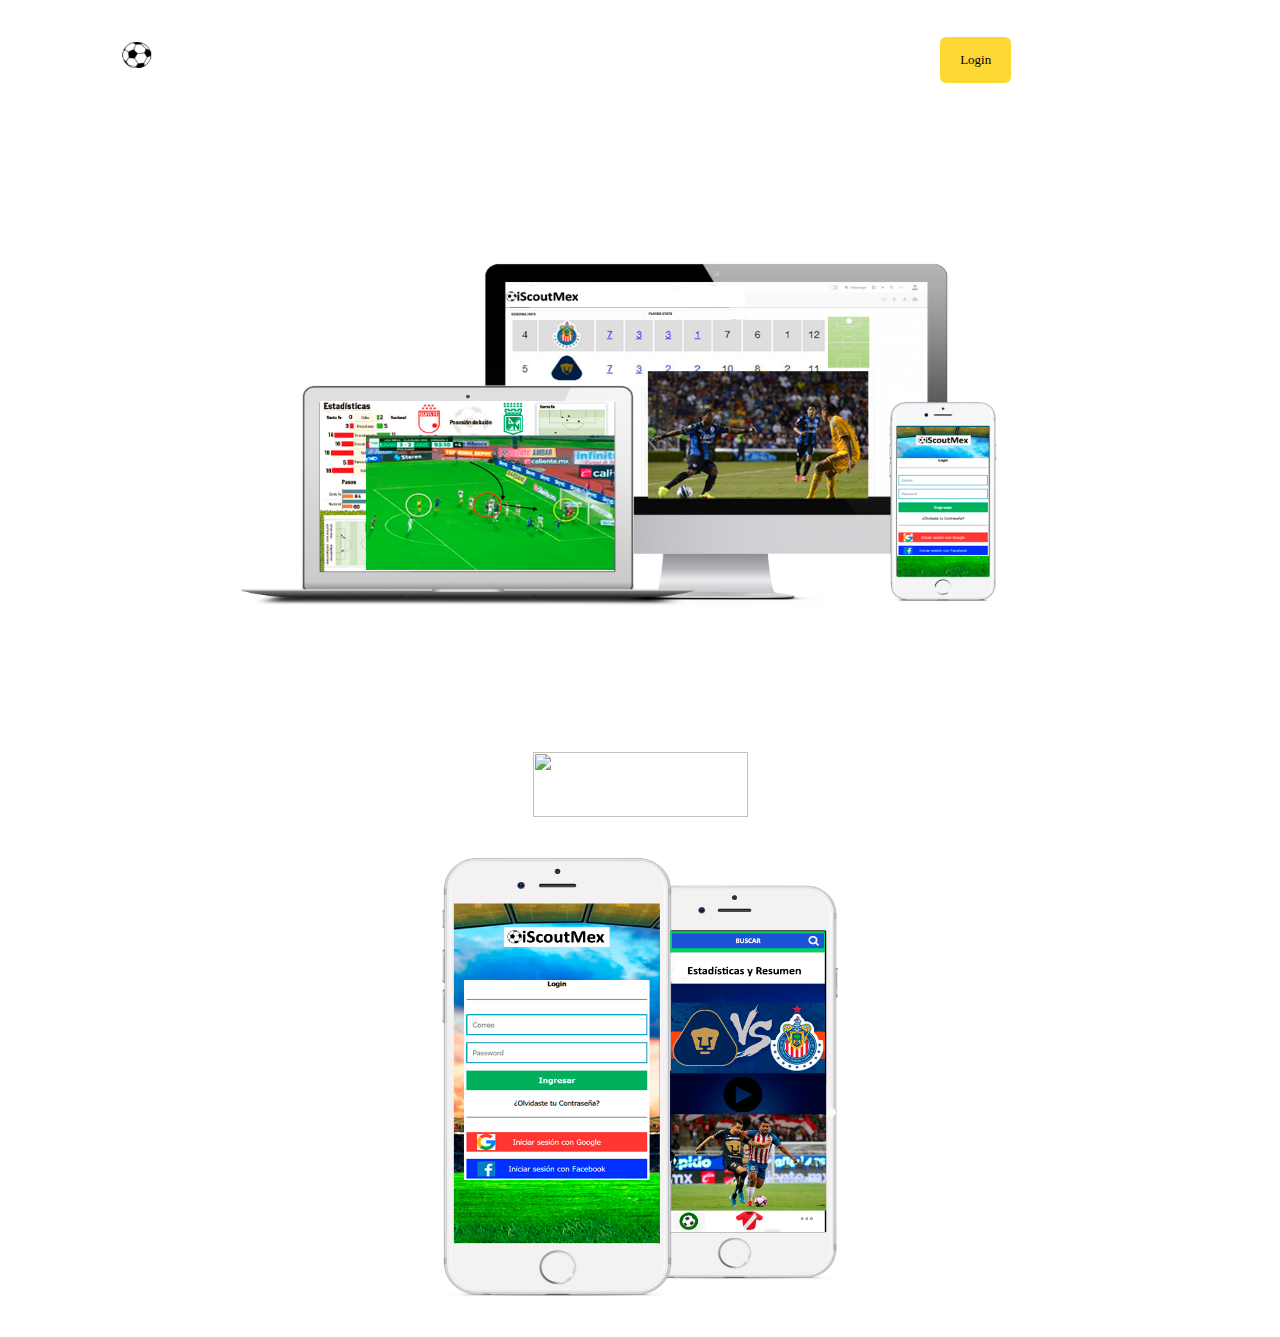
==== index.html @ 7da8bda1 "Login funcionando" ====
<!DOCTYPE html>
<html lang="en">
<head>
    <meta charset="UTF-8"> <!--Para que detecte caracteres con acentos-->
    <title>Gestor de datos de fútbol mexicano</title>
    <link href="style.css" rel="stylesheet">
</head>
<body>
<section>
    <br/><br/>
    <a class="logotipo" href="index.html"> <img src="imagenes/logoO.png" width="215" height="40" alt="logotipoImagen"/></a>
    <button class="btnAcceder" id="acceder" onClick="window.location.href='acceder.html'" tabindex="">Login</button>
    <br/><br/>
    <br/><br/>
    <h3 class="info1">Explorador de fútbol mexicano</h3>
    <p class="info2">
        La mejor plataforma de fútbol mexicana para los profesionales: <br>
        datos, estadísticas, vídeos, descubrir nuevos talentos <br> y promover los jugadores, tanto de ordenador
        como de móvil.
    </p>
    <br/><br/>
    <div align="center"><img src="imagenes/dispositivos.png" width="800" height="350" alt="dispositivosImagen"></div>
    <br/><br/>
    <p class="info2">
        App móvil para profesionales del futbol mexicano <br>
        navega en los diferentes contenidos datos y vídeos <br>
        desde la aplicación móvil en Android, proximamente en iOS. <br>
        Con estadísticas y videos al alcance de tus manos.
    </p>
    <div align="center">
        <a class="btnGooglePlay"
           href="https://play.google.com/store/apps/collection/cluster?clp=ggEOCgxzY291dCBmdXRib2w%3D:S:ANO1ljLbGuw&gsr=ChGCAQ4KDHNjb3V0IGZ1dGJvbA%3D%3D:S:ANO1ljI2Lwo&hl=es_419"><img
                src="https://www.sicondoc.com/wp-content/uploads/2020/06/get-it-on-google-play.png" width="215"
                height="65"/></a>
    </div>
    <br/><br/>
    <div align="center"><img src="imagenes/app.png" width="400" height="440" alt="appImagen"></div>
    <br/><br/>
</section>
</body>
</html>
---- style.css ----
/*---------------------------------acceder.html------------------------------*/
/*General*/
* {
    margin: 0;
    padding: 0;
    box-sizing: border-box;
}

/*Cuerpo*/
body {
    font-family: Tahoma, serif;
    background-image: url("https://www.publicdomainpictures.net/pictures/270000/velka/sky-blue-background-1537733271HQq.jpg");
}

/*Titúlo: Acceder*/
.titulo {
    margin-top: 65px;
    text-align: center;
    color: white;
    /*margin-bottom: 10px;*/
    font-size: 20px;
}

/*Titúlo: Login*/
.form-login h2 {
    margin: 0;
    text-align: center;
    height: 40px;
    margin-bottom: 30px;
    border-bottom: 1px solid; /*linea:Separador1*/
    color: black;
    font-size: 13px;
}

/*Recuadro grande: form-login*/
.form-login {
    width: 400px;
    height: 500px;
    background: white;
    margin: auto;
    margin-top: 45px;
    box-shadow: 7px 13px 37px #000;
    padding: 20px 30px;
    color: white;
}

/*Recuadros: Correo & password*/
.recuadros {
    width: 100%;
    border: 2px solid #017bab;
    margin-bottom: 15px;
    padding: 11px 10px;
    background: white;
    font-size: 14px;
}

/*Boton: Ingresar*/
.btnIngresar {
    width: 100%;
    height: 40px;
    background: #fdd835;
    border: none;
    color: black;
    margin-bottom: 15px;
    font-size: 16px;
    font-weight: bold;
    cursor: pointer;
    transition: 0.4s ease;
}

/*Boton: Ingresar*/
.btnIngresar:hover {
    font-size: 20px;
}

/*linea:Separador1*/
.form-login p {
    height: 40px;
    text-align: center;
    border-bottom: 1px solid;
    color: black;
    margin-bottom: 30px;
}

/*Texto: Olvidaste tu contraseña*/
.form-login a {
    color: black;
    text-decoration: none;
    font-size: 14px;
}

/*Texto: Olvidaste tu contraseña Subrayado*/
.form-login a:hover {
    text-decoration: underline;
}

/*Boton: CrearCuenta*/
.btnCrearCuenta {
    width: 100%;
    height: 40px;
    background: #27ae60;
    border: none;
    color: white;
    margin-bottom: 15px;
    font-size: 16px;
    font-weight: bold;
    cursor: pointer;
    transition: 0.4s ease;
}

/*Boton: CrearCuenta*/
.btnCrearCuenta:hover {
    font-size: 20px;
}

/*Boton: Google*/
.btnGoogle {
    width: 100%;
    background: #e53935;
    margin-bottom: 15px;
    padding: 11px 10px;
    color: white;
    font-size: 15px;
    border: none;
    cursor: pointer;
    background-image: url(https://img2.freepng.es/20180324/iww/kisspng-google-logo-g-suite-google-5ab6f1cee66464.5739288415219388949437.jpg);
    background-repeat: no-repeat;
    background-size: 10% 80%;
    background-position: 20px;
    transition: 0.4s ease;
}

/*Boton: Google zoom*/
.btnGoogle:hover {
    font-size: 17px;
}

/*Boton: Facebook*/
.btnFacebook {
    width: 100%;
    background: #0033FF;
    margin-bottom: 15px;
    padding: 11px 10px;
    color: white;
    font-size: 15px;
    border: none;
    cursor: pointer;
    transition: 0.4s ease;
    background-image: url(https://icon-library.com/images/facebook-icon-logo-png/facebook-icon-logo-png-7.jpg);
    background-repeat: no-repeat;
    background-size: 10% 80%;
    background-position: 20px;
}

/*Boton: Facebook zoom*/
.btnFacebook:hover {
    font-size: 17px;
}

/*---------------------------------index.html------------------------------*/

/*Boton: Acceder*/
.btnAcceder {
    padding: 15px 20px;
    color: black;
    font-size: 13px;
    border: none;
    cursor: pointer;
    background-position: 200px;
    background-color: #fdd835;
    font-family: Verdana, serif;
    position: absolute;
    right: 21%;
    margin-top: 1px;
    border-radius: 6px;
    transition: 0.4s ease;
}

/*Boton: Acceder zoom*/
.btnAcceder:hover {
    font-size: 15px;
}

/*Texto: Explorador de fútbol mexicano*/
.info1 {
    text-align: center;
    color: white;
    margin-bottom: 10px;
}

/*Texto: La mejor plataforma*/
.info2 {
    text-align: center;
    color: white;
    margin-bottom: 30px;
}

/*Texto: La mejor plataforma*/
.logotipo {
    position: absolute;
    left: 9%;
}

/*Boton: GooglePlay*/
.btnGooglePlay {
    /*width: 100%;*/
    /*background: black;*/
    margin-bottom: 15px;
    padding: 11px 10px;
    color: white;
    /*font-size: 15px;*/
    border: none;
    cursor: pointer;
    /*transition: 0.4s ease;*/
    /*background-image: url(https://icon-library.com/images/facebook-icon-logo-png/facebook-icon-logo-png-7.jpg);*/
    /*background-repeat: no-repeat;*/
    /*background-size: 10% 80%;*/
    /*background-position: 20px;*/
}

/*Boton: GooglePlay zoom*/
.btnGooglePlay:hover img {
    -webkit-transform: scale(1.1);
    -moz-transform: scale(1.1);
    -ms-transform: scale(1.1);
    -o-transform: scale(1.1);
    transform: scale(1.1);
}

/*---------------------------------nuevoUsuario.html------------------------------*/

/*Titúlo: Registro*/
.registroUsuario h2 {
    margin: 0;
    text-align: center;
    height: 40px;
    margin-bottom: 30px;
    border-bottom: 1px solid; /*linea:Separador1*/
    color: black;
    font-size: 13px;
}

/*Recuadro grande: registroUsuario*/
.registroUsuario {
    width: 400px;
    height: 410px;
    background: white;
    margin: auto;
    margin-top: 45px;
    box-shadow: 7px 13px 37px #000;
    padding: 20px 30px;
    color: white;
}
/*Boton: Registrarse*/
.btnRegistrarse {
    width: 100%;
    height: 40px;
    background: limegreen;
    /*#fdd835*/
    border: none;
    color: white;
    margin-bottom: 15px;
    font-size: 16px;
    font-weight: bold;
    cursor: pointer;
    transition: 0.4s ease;
}

/*Boton: Registrarse*/
.btnRegistrarse:hover {
    font-size: 20px;
}

/*-----------------scout.html---------------------*/
/*Boton: Acceder*/
.btnLogout {
    /*padding: 15px 20px;*/
    /*color: black;*/
    /*font-size: 13px;*/
    border: none;
    cursor: pointer;
    background-position: 200px;
    /*background-color: #fdd835;*/
    /*font-family: Verdana, serif;*/
    position: absolute;
    right: 21%;
    margin-top: 1px;
    border-radius: 6px;
    transition: 0.4s ease;
}

/*Boton: Acceder zoom*/
.btnLogout:hover {
    font-size: 15px;
}

/*Recuadros: buscar Jugador Equipo*/
.buscarJE {
    width: 250px;
    border: 2px solid #017bab;
    margin-bottom: 15px;
    padding: 11px 10px;
    background: white;
    font-size: 14px;
}



/*@import "compass/css3";*/

/***********************
 * Essential Structure *
 ***********************/
.flexsearch--wrapper {
    height: auto;
    width: auto;
    max-width: 100%;
    overflow: hidden;
    background: transparent;
    margin: 0;
    position: static;
}

.flexsearch--form {
    overflow: hidden;
    position: relative;
}

.flexsearch--input-wrapper {
    padding: 0 66px 0 0; /* Right padding for submit button width */
    overflow: hidden;
}

.flexsearch--input {
    width: 100%;
}

/***********************
 * Configurable Styles *
 ***********************/
.flexsearch {
    padding: 0 10px 0 50px; /* Padding for other horizontal elements */
}

.flexsearch--input {
    -webkit-box-sizing: content-box;
    -moz-box-sizing: content-box;
    box-sizing: content-box;
    height: 50px;
    padding: 0 46px 0 10px;
    border-color: #888;
    border-radius: 35px; /* (height/2) + border-width */
    border-style: solid;
    border-width: 5px;
    margin-top: 15px;
    color: #333;
    font-family: 'Helvetica', sans-serif;
    font-size: 20px;
    -webkit-appearance: none;
    -moz-appearance: none;
}

.flexsearch--submit {
    position: absolute;
    right: 0;
    top: 0;
    display: block;
    width: 60px;
    height: 60px;
    padding: 0;
    border: none;
    margin-top: 20px; /* margin-top + border-width */
    margin-right: 5px; /* border-width */
    background: transparent;
    color: black;
    font-family: 'Helvetica', sans-serif;
    font-size: 40px;
    line-height: 60px;
}

.flexsearch--input:focus {
    outline: none;
    border-color: #333;
}

.flexsearch--input:focus.flexsearch--submit {
    color: #333;
}

.flexsearch--submit:hover {
    color: #333;
    cursor: pointer;
}

::-webkit-input-placeholder {
    color: #888;
}

input:-moz-placeholder {
    color: #888
}

/*!*****************/
/* * Pretify demo **/
/* ****************!*/
/*.h1 {*/
/*    float: left;*/
/*    margin: 25px;*/
/*    color: #333;*/
/*    font-family: 'Helvetica', sans-serif;*/
/*    font-size: 45px;*/
/*    font-weight: bold;*/
/*    line-height: 45px;*/
/*    text-align: center;*/
/*}*/
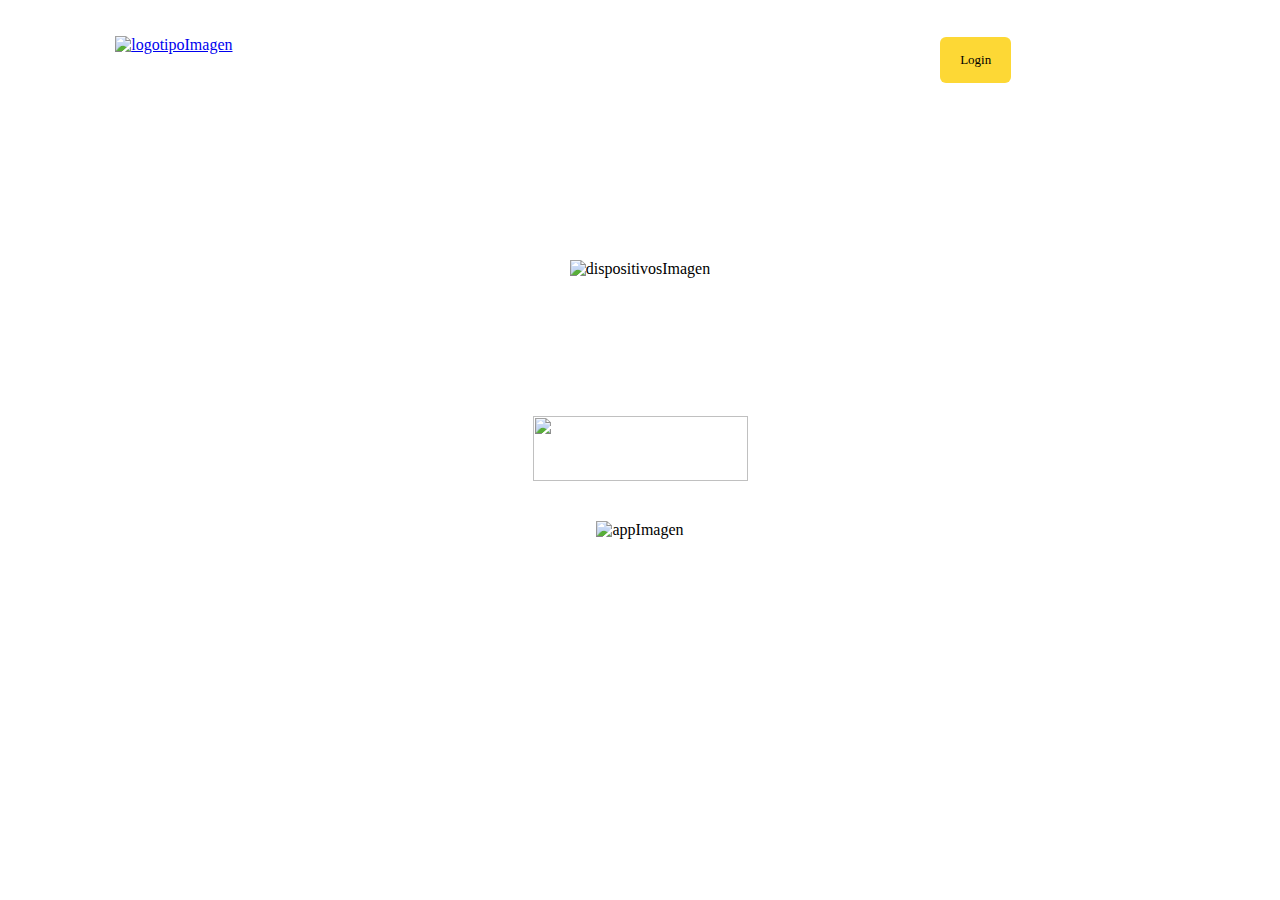
==== commit 28858913: "nueva versión" ====
--- a/index.html
+++ b/index.html
@@ -8,7 +8,7 @@
 <body>
 <section>
     <br/><br/>
-    <a class="logotipo" href="index.html"> <img src="imagenes/logoO.png" width="215" height="40" alt="logotipoImagen"/></a>
+    <a class="logotipo" href="index.html"> <img src="https://firebasestorage.googleapis.com/v0/b/gestor-de-datos-de-futbol-mx.appspot.com/o/imgWeb%2FlogoO.png?alt=media&token=ea624af6-0deb-4d13-a4ee-65832bb7441c" width="215" height="40" alt="logotipoImagen"/></a>
     <button class="btnAcceder" id="acceder" onClick="window.location.href='acceder.html'" tabindex="">Login</button>
     <br/><br/>
     <br/><br/>
@@ -19,7 +19,7 @@
         como de móvil.
     </p>
     <br/><br/>
-    <div align="center"><img src="imagenes/dispositivos.png" width="800" height="350" alt="dispositivosImagen"></div>
+    <div align="center"><img src="https://firebasestorage.googleapis.com/v0/b/gestor-de-datos-de-futbol-mx.appspot.com/o/imgWeb%2Fdispositivos.png?alt=media&token=8a82cc33-0e91-42e7-a5c4-6aadfa840b57" width="800" height="350" alt="dispositivosImagen"></div>
     <br/><br/>
     <p class="info2">
         App móvil para profesionales del futbol mexicano <br>
@@ -34,7 +34,7 @@
                 height="65"/></a>
     </div>
     <br/><br/>
-    <div align="center"><img src="imagenes/app.png" width="400" height="440" alt="appImagen"></div>
+    <div align="center"><img src="https://firebasestorage.googleapis.com/v0/b/gestor-de-datos-de-futbol-mx.appspot.com/o/imgWeb%2Fapp.png?alt=media&token=4fab474f-baae-44fe-a507-6f9b61868bd3" width="400" height="440" alt="appImagen"></div>
     <br/><br/>
 </section>
 </body>
